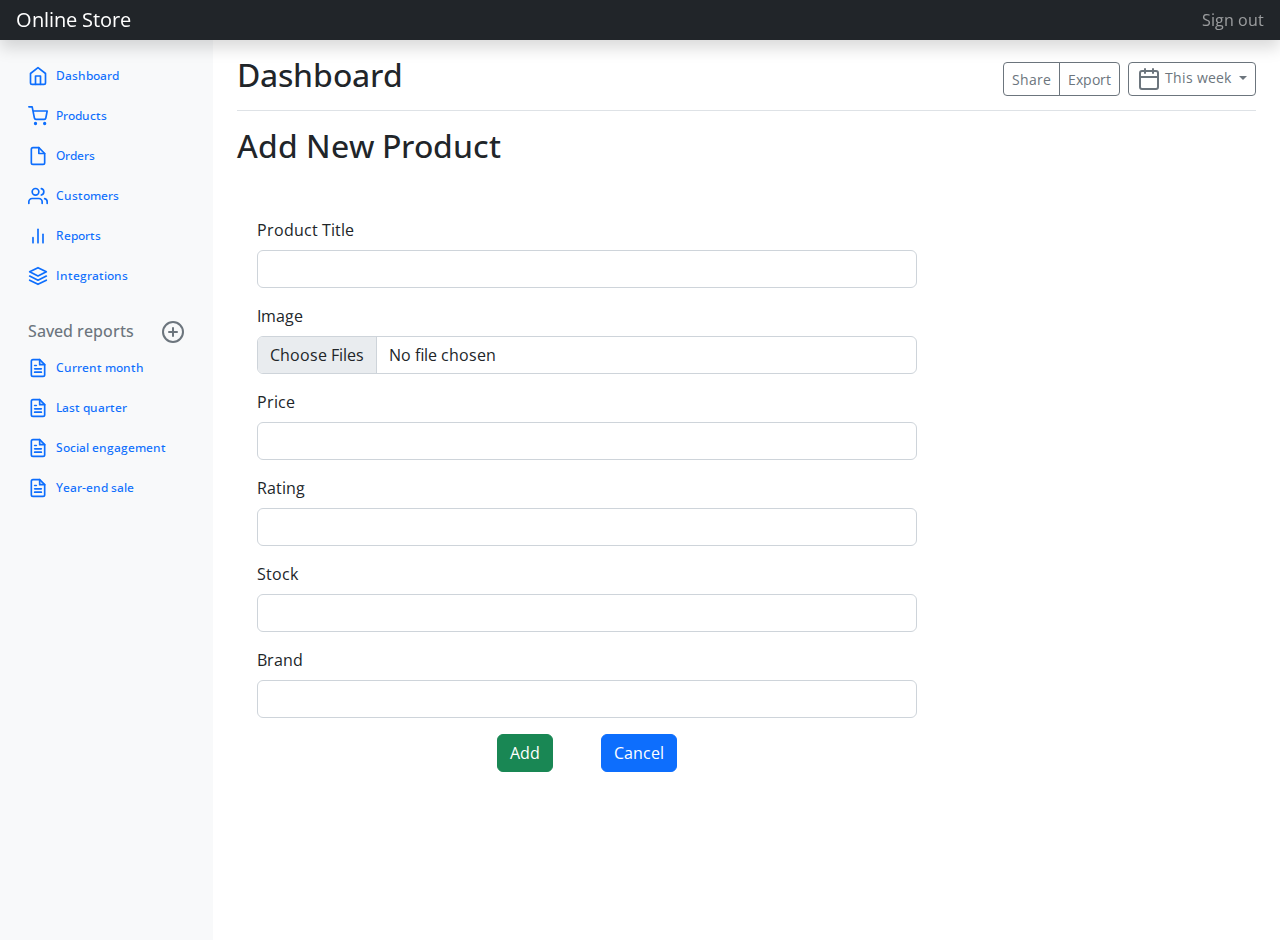
==== pages/add-product.html @ 9bf0ef11 "Add The project" ====
<!DOCTYPE html>
<html lang="en">

<head>
    <meta charset="UTF-8">
    <meta name="viewport" content="width=device-width, initial-scale=1.0">
    <title>Document</title>
    <link rel="stylesheet" href="../vendor/bootstrap/css/bootstrap.min.css">
    <link rel="stylesheet" href="../assets/css/index.css">
</head>

<body>
    <header class="navbar navbar-dark sticky-top bg-dark flex-md-nowrap p-0 shadow">
        <a class="navbar-brand col-md-3 col-lg-2 me-0 px-3" href="#">Online Store</a>
        <button class="navbar-toggler position-absolute d-md-none collapsed" type="button" data-bs-toggle="collapse"
            data-bs-target="#sidebarMenu" aria-controls="sidebarMenu" aria-expanded="false"
            aria-label="Toggle navigation">
            <span class="navbar-toggler-icon"></span>
        </button>
        <!-- <input class="form-control form-control-dark w-100" type="text" placeholder="Search" aria-label="Search"> -->
        <div class="navbar-nav">
            <div class="nav-item text-nowrap">
                <a class="nav-link px-3" href="#">Sign out</a>
            </div>
        </div>
    </header>
    <div class="container-fluid">
        <div class="row">
            <nav id="sidebarMenu" class="col-md-3 col-lg-2 d-md-block bg-light sidebar collapse">
                <div class="position-sticky pt-3">
                    <ul class="nav flex-column">
                        <li class="nav-item">
                            <a class="nav-link active" aria-current="page" href="#">
                                <svg xmlns="http://www.w3.org/2000/svg" width="24" height="24" viewBox="0 0 24 24"
                                    fill="none" stroke="currentColor" stroke-width="2" stroke-linecap="round"
                                    stroke-linejoin="round" class="feather feather-home" aria-hidden="true">
                                    <path d="M3 9l9-7 9 7v11a2 2 0 0 1-2 2H5a2 2 0 0 1-2-2z"></path>
                                    <polyline points="9 22 9 12 15 12 15 22"></polyline>
                                </svg>
                                Dashboard
                            </a>
                        </li>

                        <li class="nav-item">
                            <a class="nav-link" href="#">
                                <svg xmlns="http://www.w3.org/2000/svg" width="24" height="24" viewBox="0 0 24 24"
                                    fill="none" stroke="currentColor" stroke-width="2" stroke-linecap="round"
                                    stroke-linejoin="round" class="feather feather-shopping-cart" aria-hidden="true">
                                    <circle cx="9" cy="21" r="1"></circle>
                                    <circle cx="20" cy="21" r="1"></circle>
                                    <path d="M1 1h4l2.68 13.39a2 2 0 0 0 2 1.61h9.72a2 2 0 0 0 2-1.61L23 6H6"></path>
                                </svg>
                                Products
                            </a>
                        </li>
                        <li class="nav-item">
                            <a class="nav-link" href="#">
                                <svg xmlns="http://www.w3.org/2000/svg" width="24" height="24" viewBox="0 0 24 24"
                                    fill="none" stroke="currentColor" stroke-width="2" stroke-linecap="round"
                                    stroke-linejoin="round" class="feather feather-file" aria-hidden="true">
                                    <path d="M13 2H6a2 2 0 0 0-2 2v16a2 2 0 0 0 2 2h12a2 2 0 0 0 2-2V9z"></path>
                                    <polyline points="13 2 13 9 20 9"></polyline>
                                </svg>
                                Orders
                            </a>
                        </li>
                        <li class="nav-item">
                            <a class="nav-link" href="#">
                                <svg xmlns="http://www.w3.org/2000/svg" width="24" height="24" viewBox="0 0 24 24"
                                    fill="none" stroke="currentColor" stroke-width="2" stroke-linecap="round"
                                    stroke-linejoin="round" class="feather feather-users" aria-hidden="true">
                                    <path d="M17 21v-2a4 4 0 0 0-4-4H5a4 4 0 0 0-4 4v2"></path>
                                    <circle cx="9" cy="7" r="4"></circle>
                                    <path d="M23 21v-2a4 4 0 0 0-3-3.87"></path>
                                    <path d="M16 3.13a4 4 0 0 1 0 7.75"></path>
                                </svg>
                                Customers
                            </a>
                        </li>
                        <li class="nav-item">
                            <a class="nav-link" href="#">
                                <svg xmlns="http://www.w3.org/2000/svg" width="24" height="24" viewBox="0 0 24 24"
                                    fill="none" stroke="currentColor" stroke-width="2" stroke-linecap="round"
                                    stroke-linejoin="round" class="feather feather-bar-chart-2" aria-hidden="true">
                                    <line x1="18" y1="20" x2="18" y2="10"></line>
                                    <line x1="12" y1="20" x2="12" y2="4"></line>
                                    <line x1="6" y1="20" x2="6" y2="14"></line>
                                </svg>
                                Reports
                            </a>
                        </li>
                        <li class="nav-item">
                            <a class="nav-link" href="#">
                                <svg xmlns="http://www.w3.org/2000/svg" width="24" height="24" viewBox="0 0 24 24"
                                    fill="none" stroke="currentColor" stroke-width="2" stroke-linecap="round"
                                    stroke-linejoin="round" class="feather feather-layers" aria-hidden="true">
                                    <polygon points="12 2 2 7 12 12 22 7 12 2"></polygon>
                                    <polyline points="2 17 12 22 22 17"></polyline>
                                    <polyline points="2 12 12 17 22 12"></polyline>
                                </svg>
                                Integrations
                            </a>
                        </li>
                    </ul>

                    <h6
                        class="sidebar-heading d-flex justify-content-between align-items-center px-3 mt-4 mb-1 text-muted">
                        <span>Saved reports</span>
                        <a class="link-secondary" href="#" aria-label="Add a new report">
                            <svg xmlns="http://www.w3.org/2000/svg" width="24" height="24" viewBox="0 0 24 24"
                                fill="none" stroke="currentColor" stroke-width="2" stroke-linecap="round"
                                stroke-linejoin="round" class="feather feather-plus-circle" aria-hidden="true">
                                <circle cx="12" cy="12" r="10"></circle>
                                <line x1="12" y1="8" x2="12" y2="16"></line>
                                <line x1="8" y1="12" x2="16" y2="12"></line>
                            </svg>
                        </a>
                    </h6>
                    <ul class="nav flex-column mb-2">
                        <li class="nav-item">
                            <a class="nav-link" href="#">
                                <svg xmlns="http://www.w3.org/2000/svg" width="24" height="24" viewBox="0 0 24 24"
                                    fill="none" stroke="currentColor" stroke-width="2" stroke-linecap="round"
                                    stroke-linejoin="round" class="feather feather-file-text" aria-hidden="true">
                                    <path d="M14 2H6a2 2 0 0 0-2 2v16a2 2 0 0 0 2 2h12a2 2 0 0 0 2-2V8z"></path>
                                    <polyline points="14 2 14 8 20 8"></polyline>
                                    <line x1="16" y1="13" x2="8" y2="13"></line>
                                    <line x1="16" y1="17" x2="8" y2="17"></line>
                                    <polyline points="10 9 9 9 8 9"></polyline>
                                </svg>
                                Current month
                            </a>
                        </li>
                        <li class="nav-item">
                            <a class="nav-link" href="#">
                                <svg xmlns="http://www.w3.org/2000/svg" width="24" height="24" viewBox="0 0 24 24"
                                    fill="none" stroke="currentColor" stroke-width="2" stroke-linecap="round"
                                    stroke-linejoin="round" class="feather feather-file-text" aria-hidden="true">
                                    <path d="M14 2H6a2 2 0 0 0-2 2v16a2 2 0 0 0 2 2h12a2 2 0 0 0 2-2V8z"></path>
                                    <polyline points="14 2 14 8 20 8"></polyline>
                                    <line x1="16" y1="13" x2="8" y2="13"></line>
                                    <line x1="16" y1="17" x2="8" y2="17"></line>
                                    <polyline points="10 9 9 9 8 9"></polyline>
                                </svg>
                                Last quarter
                            </a>
                        </li>
                        <li class="nav-item">
                            <a class="nav-link" href="#">
                                <svg xmlns="http://www.w3.org/2000/svg" width="24" height="24" viewBox="0 0 24 24"
                                    fill="none" stroke="currentColor" stroke-width="2" stroke-linecap="round"
                                    stroke-linejoin="round" class="feather feather-file-text" aria-hidden="true">
                                    <path d="M14 2H6a2 2 0 0 0-2 2v16a2 2 0 0 0 2 2h12a2 2 0 0 0 2-2V8z"></path>
                                    <polyline points="14 2 14 8 20 8"></polyline>
                                    <line x1="16" y1="13" x2="8" y2="13"></line>
                                    <line x1="16" y1="17" x2="8" y2="17"></line>
                                    <polyline points="10 9 9 9 8 9"></polyline>
                                </svg>
                                Social engagement
                            </a>
                        </li>
                        <li class="nav-item">
                            <a class="nav-link" href="#">
                                <svg xmlns="http://www.w3.org/2000/svg" width="24" height="24" viewBox="0 0 24 24"
                                    fill="none" stroke="currentColor" stroke-width="2" stroke-linecap="round"
                                    stroke-linejoin="round" class="feather feather-file-text" aria-hidden="true">
                                    <path d="M14 2H6a2 2 0 0 0-2 2v16a2 2 0 0 0 2 2h12a2 2 0 0 0 2-2V8z"></path>
                                    <polyline points="14 2 14 8 20 8"></polyline>
                                    <line x1="16" y1="13" x2="8" y2="13"></line>
                                    <line x1="16" y1="17" x2="8" y2="17"></line>
                                    <polyline points="10 9 9 9 8 9"></polyline>
                                </svg>
                                Year-end sale
                            </a>
                        </li>
                    </ul>
                </div>
            </nav>

            <main class="col-md-9 ms-sm-auto col-lg-10 px-md-4">

                <div
                    class="d-flex justify-content-between flex-wrap flex-md-nowrap align-items-center pt-3 pb-2 mb-3 border-bottom">
                    <h1 class="h2">Dashboard</h1>
                    <div class="btn-toolbar mb-2 mb-md-0">
                        <div class="btn-group me-2">
                            <button type="button" class="btn btn-sm btn-outline-secondary">Share</button>
                            <button type="button" class="btn btn-sm btn-outline-secondary">Export</button>
                        </div>
                        <button type="button" class="btn btn-sm btn-outline-secondary dropdown-toggle">
                            <svg xmlns="http://www.w3.org/2000/svg" width="24" height="24" viewBox="0 0 24 24"
                                fill="none" stroke="currentColor" stroke-width="2" stroke-linecap="round"
                                stroke-linejoin="round" class="feather feather-calendar" aria-hidden="true">
                                <rect x="3" y="4" width="18" height="18" rx="2" ry="2"></rect>
                                <line x1="16" y1="2" x2="16" y2="6"></line>
                                <line x1="8" y1="2" x2="8" y2="6"></line>
                                <line x1="3" y1="10" x2="21" y2="10"></line>
                            </svg>
                            This week
                        </button>
                    </div>
                </div>
                <h2>Add New Product</h2>

                <div class="edit add">
                    <form action="" id="add-form">
                        <div class="mb-3">
                            <label for="title" class="form-label">Product Title</label>
                            <input type="text" class="form-control" id="title" aria-describedby="title">
                        </div>
                        <div class="mb-3">
                            <div class="row" id="images">

                            </div>
                            <label for="image" class="form-label">Image</label>
                            <input type="file" class="form-control" multiple="multiple" id="image">
                        </div>

                        <div class="mb-3">
                            <label for="price" class="form-label">Price</label>
                            <input type="number" class="form-control" id="price">
                        </div>
                        <div class="mb-3">
                            <label for="rating" class="form-label">Rating</label>
                            <input type="text" class="form-control" id="rating">
                        </div>
                        <div class="mb-3">
                            <label for="stock" class="form-label">Stock</label>
                            <input type="number" class="form-control" id="stock">
                        </div>
                        <div class="mb-3">
                            <label for="brand" class="form-label">Brand</label>
                            <input type="text" class="form-control" id="brand">
                        </div>
                        <div class="d-flex justify-content-center gap-5">
                            <button type="submit" class="btn btn-success">Add</button>
                            <a href="../index.html" class="btn btn-primary">Cancel</a>
                        </div>
                    </form>
                </div>

            </main>
        </div>
    </div>

    <script src="../vendor/bootstrap/js/bootstrap.bundle.min.js"></script>
    <script src="../assets/js/modals.js"></script>
    <script src="../assets/js/product/add-product.js"></script>
</body>

</html>
---- assets/css/index.css ----
@import url('https://fonts.googleapis.com/css2?family=Open+Sans:wght@300;400;600;700;800&display=swap');

body {
    margin: 0;
    font-size: 1rem;
    font-weight: 400;
    line-height: 1.5;
    color: #212529;
    background-color: #fff;
    -webkit-text-size-adjust: 100%;
    -webkit-tap-highlight-color: transparent;
    position: relative;
    min-height: 100vh;
    font-family: 'Open Sans', sans-serif;
}

.form-control-dark {
    color: #fff;
    background-color: rgba(255, 255, 255, .1);
    border-color: rgba(255, 255, 255, .1);
}

button {
    border: none;
    background-color: transparent;
}

.form-control-dark:focus {
    border-color: transparent;
    box-shadow: 0 0 0 3px rgba(255, 255, 255, .25);
}

.navbar .form-control {
    padding: .75rem 1rem;
    border-width: 0;
    border-radius: 0;
}

.form-control:focus {
    color: #212529;
    background-color: #FFE;
    border-color: #86b7fe;
    outline: 0;
    box-shadow: 0 0 0 0.25rem rgba(13, 110, 253, .25);
}

.sidebar .nav-item {
    font-weight: 500;
    font-size: 12px;
    color: #333;
}

.nav-link {
    display: flex;
    align-items: center;
    gap: 8px;
}

.nav-link svg {
    width: 20px;
}

.sidebar {
    min-height: 100vh;
}

td .product-img {
    width: 50px;
    aspect-ratio: 1/1;
    object-fit: contain;
}

.edit {
    width: calc(100% - 30px);
    max-width: 700px;
    margin-block: 2rem;
    background-color: rgb(255, 255, 255);
    padding: 20px;
}

.alert {
    background-color: rgb(255, 255, 255);
    box-shadow: 1px 1px 11px 3px #b7b6b6d8;
    text-align: center;
    padding: 20px;
    width: calc(100% - 30px);
    max-width: 300px;
    position: fixed;
    top: 20%;
    left: 50%;
    transition: 0.7s;
    transform: translate(-50%);
    -webkit-transform: translate(-50%);
    -moz-transform: translate(-50%);
    -ms-transform: translate(-50%);
    -o-transform: translate(-50%);
    -webkit-transition: 0.7s;
    -moz-transition: 0.7s;
    -ms-transition: 0.7s;
    -o-transition: 0.7s;
}

.table-striped-columns>:not(caption)>tr>:nth-child(2n+1) {
    background-color: rgb(165, 204, 200);
}

.danger {
    color: rgb(203, 69, 69);
}

.success {
    color: rgb(36, 150, 97);
}

.hide {
    opacity: 0;
    visibility: none;
}

.aspect {
    width: 100px;
    aspect-ratio: 1/1;
    object-fit: contain;
}
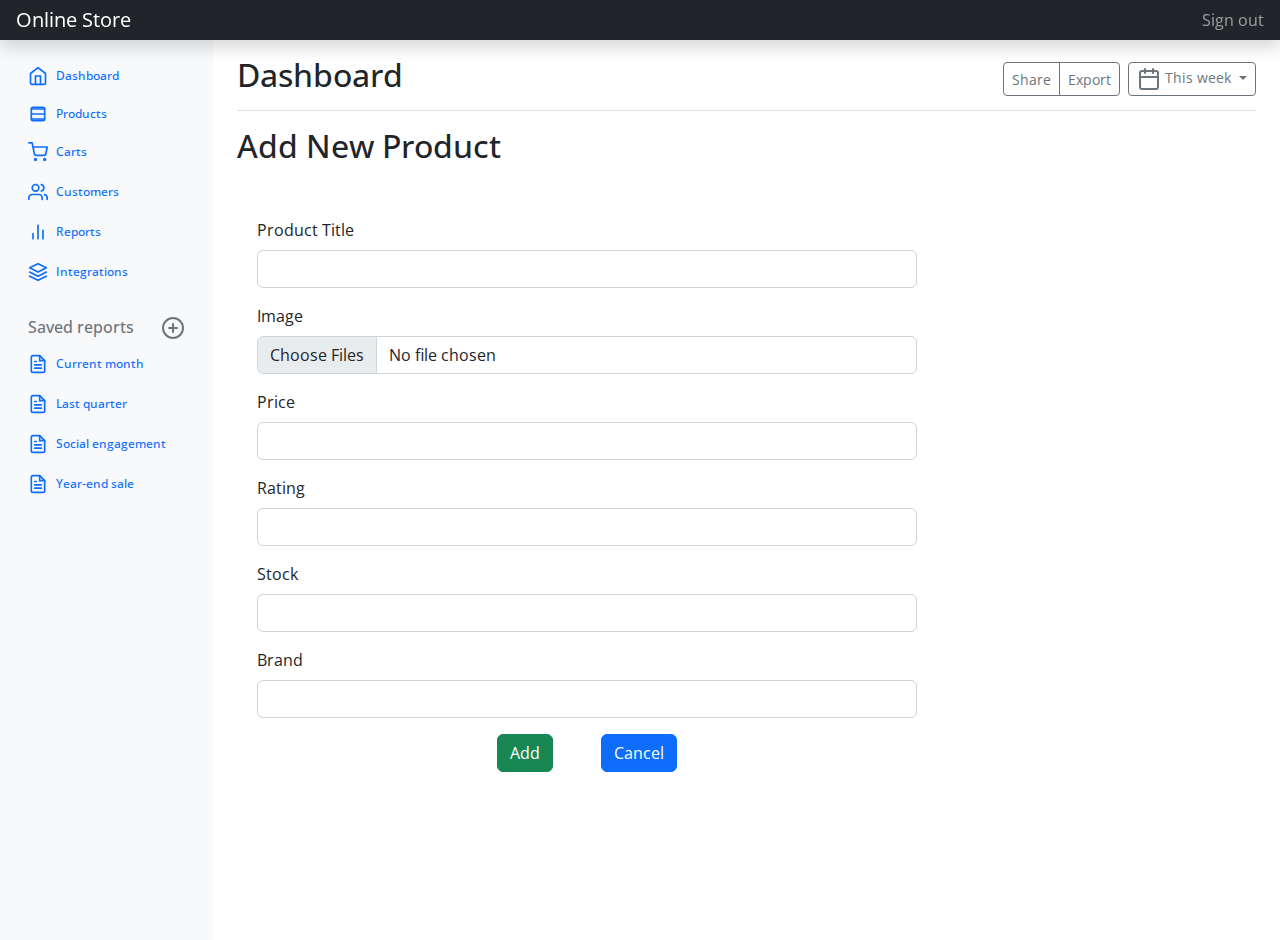
==== commit a641a849: "Add the project" ====
--- a/pages/add-product.html
+++ b/pages/add-product.html
@@ -30,7 +30,7 @@
                 <div class="position-sticky pt-3">
                     <ul class="nav flex-column">
                         <li class="nav-item">
-                            <a class="nav-link active" aria-current="page" href="#">
+                            <a class="nav-link active" aria-current="page" href="../index.html">
                                 <svg xmlns="http://www.w3.org/2000/svg" width="24" height="24" viewBox="0 0 24 24"
                                     fill="none" stroke="currentColor" stroke-width="2" stroke-linecap="round"
                                     stroke-linejoin="round" class="feather feather-home" aria-hidden="true">
@@ -41,6 +41,16 @@
                             </a>
                         </li>
 
+                        <li class="nav-item">
+                            <a class="nav-link" href="index.html">
+                                <svg xmlns="http://www.w3.org/2000/svg" viewBox="0 0 24 24" fill="none" stroke="currentColor" stroke-width="2" stroke-linecap="round" stroke-linejoin="round">
+                                    <rect x="4" y="4" width="16" height="16" rx="2" ry="2" />
+                                    <line x1="4" y1="12" x2="20" y2="12" />
+                                    <line x1="4" y1="6" x2="20" y2="6" />
+                                    <line x1="4" y1="18" x2="20" y2="18" />
+                                </svg>
+                                Products
+                            </a>
                         <li class="nav-item">
                             <a class="nav-link" href="#">
                                 <svg xmlns="http://www.w3.org/2000/svg" width="24" height="24" viewBox="0 0 24 24"
@@ -50,22 +60,13 @@
                                     <circle cx="20" cy="21" r="1"></circle>
                                     <path d="M1 1h4l2.68 13.39a2 2 0 0 0 2 1.61h9.72a2 2 0 0 0 2-1.61L23 6H6"></path>
                                 </svg>
-                                Products
-                            </a>
-                        </li>
-                        <li class="nav-item">
-                            <a class="nav-link" href="#">
-                                <svg xmlns="http://www.w3.org/2000/svg" width="24" height="24" viewBox="0 0 24 24"
-                                    fill="none" stroke="currentColor" stroke-width="2" stroke-linecap="round"
-                                    stroke-linejoin="round" class="feather feather-file" aria-hidden="true">
-                                    <path d="M13 2H6a2 2 0 0 0-2 2v16a2 2 0 0 0 2 2h12a2 2 0 0 0 2-2V9z"></path>
-                                    <polyline points="13 2 13 9 20 9"></polyline>
-                                </svg>
-                                Orders
-                            </a>
-                        </li>
-                        <li class="nav-item">
-                            <a class="nav-link" href="#">
+
+                                Carts
+                            </a>
+                        </li>
+                        </li>
+                        <li class="nav-item">
+                            <a class="nav-link" href="pages/customers.html">
                                 <svg xmlns="http://www.w3.org/2000/svg" width="24" height="24" viewBox="0 0 24 24"
                                     fill="none" stroke="currentColor" stroke-width="2" stroke-linecap="round"
                                     stroke-linejoin="round" class="feather feather-users" aria-hidden="true">
